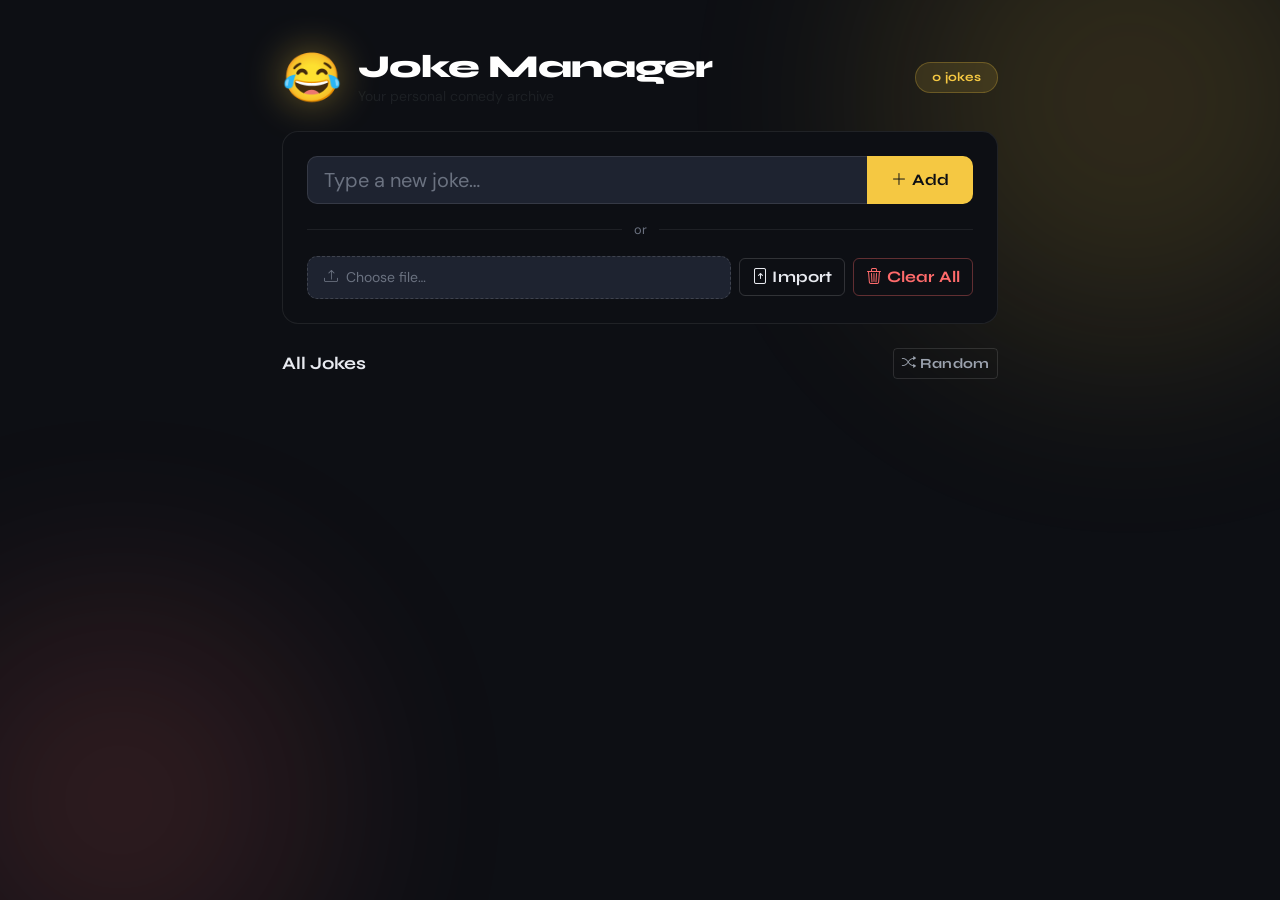
==== joke-api/static/index.html @ 968edb73 "change folder structure" ====
<!DOCTYPE html>
<html lang="uk">
<head>
  <meta charset="UTF-8" />
  <meta name="viewport" content="width=device-width, initial-scale=1" />
  <title>Jokes</title>

  <!-- Bootstrap 5 -->
  <link href="https://cdn.jsdelivr.net/npm/bootstrap@5.3.3/dist/css/bootstrap.min.css" rel="stylesheet">
  <!-- Bootstrap Icons -->
  <link href="https://cdn.jsdelivr.net/npm/bootstrap-icons@1.11.3/font/bootstrap-icons.css" rel="stylesheet">
  <!-- Google Fonts -->
  <link rel="preconnect" href="https://fonts.googleapis.com">
  <link href="https://fonts.googleapis.com/css2?family=Syne:wght@400;700;800&family=DM+Sans:wght@400;500&display=swap" rel="stylesheet">

  <link rel="stylesheet" href="/static/style.css">
</head>
<body>

  <div class="bg-blob b1"></div>
  <div class="bg-blob b2"></div>

  <div class="container py-5">

    <!-- HEADER -->
    <div class="d-flex align-items-center gap-3 mb-4">
      <span class="logo-emoji">😂</span>
      <div>
        <h1 class="mb-0">Joke Manager</h1>
        <p class="text-muted small mb-0">Your personal comedy archive</p>
      </div>
      <span id="jokeCount" class="badge rounded-pill ms-auto px-3 py-2 badge-count">0 jokes</span>
    </div>

    <!-- ADD CARD -->
    <div class="card mb-4">
      <div class="card-body p-4">

        <div class="input-group mb-3">
          <input id="jokeInput" type="text" class="form-control form-control-lg" placeholder="Type a new joke…" autocomplete="off" />
          <button class="btn btn-warning fw-bold px-4" onclick="addJoke()">
            <i class="bi bi-plus-lg me-1"></i>Add
          </button>
        </div>

        <div class="divider-or"><span>or</span></div>

        <div class="d-flex flex-wrap gap-2 align-items-center mt-3">
          <label class="file-label flex-grow-1">
            <i class="bi bi-upload me-2"></i>
            <span id="fileName">Choose file…</span>
            <input type="file" id="file" onchange="updateFileName(this)" />
          </label>
          <button class="btn btn-outline-light fw-semibold" onclick="importFile()">
            <i class="bi bi-file-arrow-up me-1"></i>Import
          </button>
          <button class="btn btn-outline-danger fw-semibold" onclick="clearAll()">
            <i class="bi bi-trash3 me-1"></i>Clear All
          </button>
        </div>

      </div>
    </div>

    <!-- LIST HEADER -->
    <div class="d-flex justify-content-between align-items-center mb-3">
      <h2 class="section-title mb-0">All Jokes</h2>
      <button class="btn btn-outline-secondary btn-sm fw-semibold" onclick="shuffleView()">
        <i class="bi bi-shuffle me-1"></i>Random
      </button>
    </div>

    <ul id="list" class="list-unstyled d-flex flex-column gap-2"></ul>

    <div id="empty" class="empty-state text-center py-5" style="display:none">
      <div style="font-size:3rem;opacity:.4">🎭</div>
      <p class="text-muted mt-2">No jokes yet. Add your first one!</p>
    </div>

  </div>

  <!-- TOAST -->
  <div class="toast-container position-fixed bottom-0 start-50 translate-middle-x pb-4">
    <div id="liveToast" class="toast align-items-center text-bg-dark border border-secondary" role="alert">
      <div class="d-flex">
        <div class="toast-body fw-semibold" id="toastMsg"></div>
        <button type="button" class="btn-close btn-close-white me-2 m-auto" data-bs-dismiss="toast"></button>
      </div>
    </div>
  </div>

  <script src="https://cdn.jsdelivr.net/npm/bootstrap@5.3.3/dist/js/bootstrap.bundle.min.js"></script>
  <script src="/static/app.js"></script>
</body>
</html>
---- static/style.css ----
/* ===== TOKENS ===== */
:root {
  --bs-body-bg: #0d0f14;
  --bs-body-color: #e8eaf0;
  --bs-card-bg: #161a23;
  --bs-border-color: rgba(255,255,255,0.08);
  --accent: #f5c842;
  --font-display: 'Syne', sans-serif;
  --font-body: 'DM Sans', sans-serif;
}

/* ===== BASE ===== */
body {
  font-family: var(--font-body);
  background: var(--bs-body-bg);
  color: var(--bs-body-color);
  min-height: 100vh;
  overflow-x: hidden;
}

/* ===== BACKGROUND BLOBS ===== */
.bg-blob {
  position: fixed;
  border-radius: 50%;
  filter: blur(110px);
  opacity: 0.15;
  pointer-events: none;
  z-index: 0;
}
.b1 { width: 500px; height: 500px; background: #f5c842; top: -150px; right: -100px; }
.b2 { width: 400px; height: 400px; background: #ff6b6b; bottom: -100px; left: -80px; }

.container { position: relative; z-index: 1; max-width: 740px; }

/* ===== HEADER ===== */
.logo-emoji {
  font-size: 3rem;
  line-height: 1;
  filter: drop-shadow(0 0 20px rgba(245,200,66,0.45));
}
h1 {
  font-family: var(--font-display);
  font-weight: 800;
  font-size: 2rem;
  letter-spacing: -0.03em;
  color: #fff;
}
.section-title {
  font-family: var(--font-display);
  font-weight: 700;
  font-size: 1.1rem;
}

/* ===== BADGE ===== */
.badge-count {
  background: rgba(245,200,66,0.12) !important;
  color: var(--accent) !important;
  border: 1px solid rgba(245,200,66,0.25);
  font-family: var(--font-display);
  font-size: 0.78rem;
  letter-spacing: 0.02em;
}

/* ===== CARD ===== */
.card {
  background: var(--bs-card-bg) !important;
  border: 1px solid var(--bs-border-color) !important;
  border-radius: 16px !important;
}

/* ===== FORM CONTROLS ===== */
.form-control {
  background: #1e2330 !important;
  border-color: rgba(255,255,255,0.1) !important;
  color: #e8eaf0 !important;
  border-radius: 10px !important;
}
.form-control::placeholder { color: #6b7280 !important; }
.form-control:focus {
  background: #1e2330 !important;
  border-color: rgba(245,200,66,0.5) !important;
  box-shadow: 0 0 0 3px rgba(245,200,66,0.1) !important;
  color: #e8eaf0 !important;
}
.input-group .form-control { border-radius: 10px 0 0 10px !important; }
.input-group .btn { border-radius: 0 10px 10px 0 !important; }

/* ===== BUTTONS ===== */
.btn { font-family: var(--font-display) !important; font-weight: 700 !important; letter-spacing: 0.01em; }
.btn-warning { background: var(--accent) !important; color: #0d0f14 !important; border: none !important; }
.btn-warning:hover { box-shadow: 0 0 20px rgba(245,200,66,0.3); }
.btn-outline-light { border-color: rgba(255,255,255,0.15) !important; color: #e8eaf0 !important; }
.btn-outline-light:hover { background: rgba(255,255,255,0.08) !important; border-color: rgba(255,255,255,0.3) !important; color: #fff !important; }
.btn-outline-danger { border-color: rgba(255,107,107,0.35) !important; color: #ff6b6b !important; }
.btn-outline-danger:hover { background: rgba(255,107,107,0.12) !important; color: #ff6b6b !important; }
.btn-outline-secondary { border-color: rgba(255,255,255,0.12) !important; color: #9ca3af !important; }
.btn-outline-secondary:hover { background: rgba(255,255,255,0.06) !important; color: #e8eaf0 !important; }

/* ===== DIVIDER ===== */
.divider-or {
  display: flex;
  align-items: center;
  gap: 12px;
  color: #6b7280;
  font-size: 0.8rem;
  margin: 4px 0;
}
.divider-or::before, .divider-or::after {
  content: '';
  flex: 1;
  height: 1px;
  background: rgba(255,255,255,0.07);
}

/* ===== FILE LABEL ===== */
.file-label {
  display: inline-flex;
  align-items: center;
  background: #1e2330;
  border: 1px dashed rgba(255,255,255,0.15);
  border-radius: 10px;
  padding: 10px 16px;
  cursor: pointer;
  font-size: 0.875rem;
  color: #6b7280;
  transition: border-color 0.2s, color 0.2s;
}
.file-label:hover { border-color: rgba(245,200,66,0.4); color: #e8eaf0; }
.file-label input { display: none; }

/* ===== JOKE ITEMS ===== */
.joke-item {
  display: flex;
  align-items: flex-start;
  gap: 12px;
  background: #161a23;
  border: 1px solid rgba(255,255,255,0.07);
  border-radius: 12px;
  padding: 14px 16px;
  animation: fadeUp 0.3s both ease-out;
  transition: border-color 0.2s, background 0.2s;
}
.joke-item:hover {
  border-color: rgba(255,255,255,0.14);
  background: #1e2330;
}
@keyframes fadeUp {
  from { opacity: 0; transform: translateY(8px); }
  to   { opacity: 1; transform: translateY(0); }
}
.joke-num {
  font-family: var(--font-display);
  font-size: 0.7rem;
  font-weight: 700;
  color: #6b7280;
  padding-top: 2px;
  min-width: 30px;
}
.joke-text { flex: 1; font-size: 0.95rem; line-height: 1.55; }
.del-btn {
  background: transparent;
  border: none;
  color: #6b7280;
  cursor: pointer;
  padding: 4px 6px;
  border-radius: 6px;
  display: flex;
  align-items: center;
  transition: color 0.15s, background 0.15s;
}
.del-btn:hover { color: #ff6b6b; background: rgba(255,107,107,0.1); }

/* ===== TOAST ===== */
#liveToast {
  background: #1e2330 !important;
  border: 1px solid rgba(255,255,255,0.12) !important;
  border-radius: 999px !important;
  font-family: var(--font-display);
}

/* ===== RESPONSIVE ===== */
@media (max-width: 480px) {
  h1 { font-size: 1.5rem; }
  .logo-emoji { font-size: 2rem; }
  .badge-count { display: none; }
}
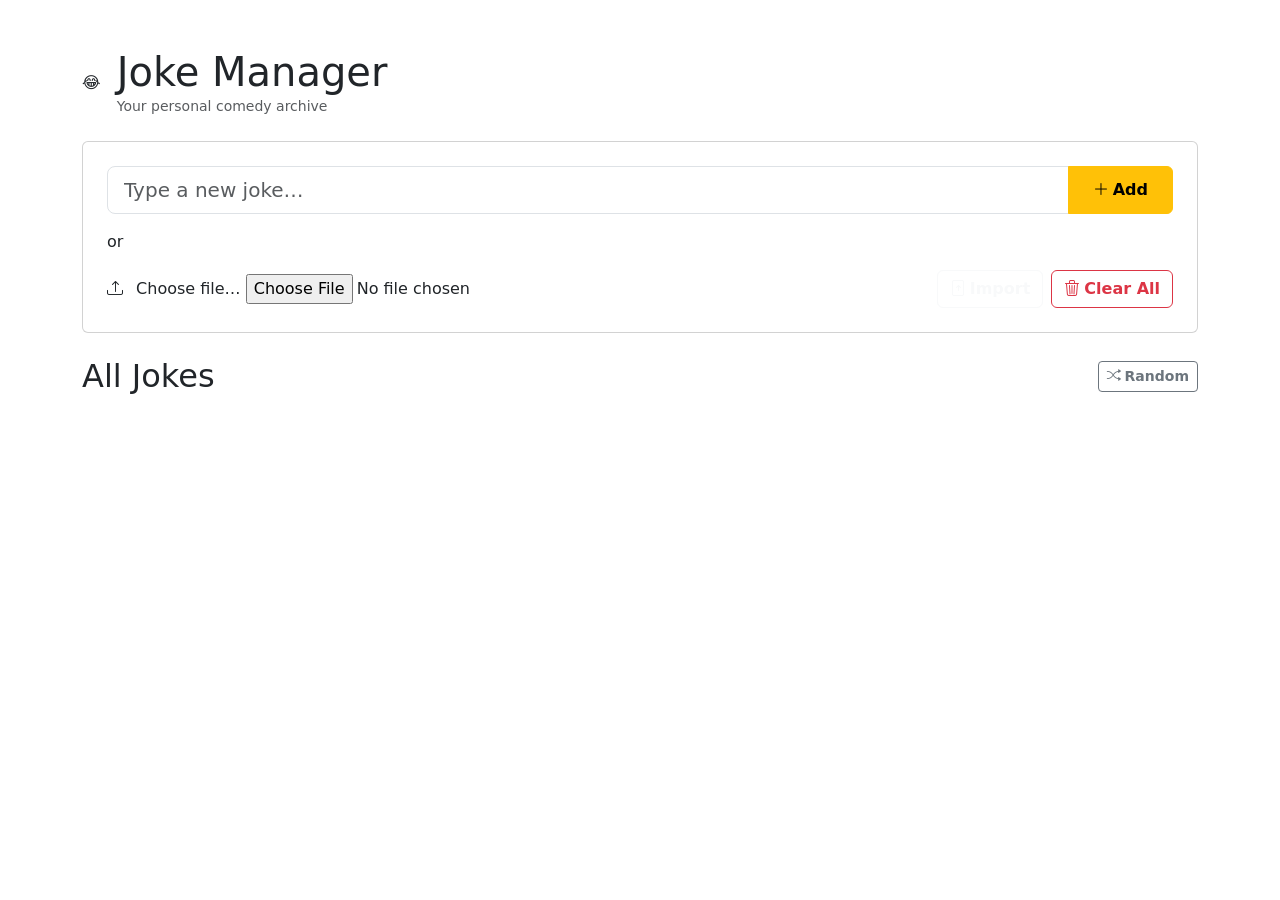
==== commit 6942f4ae: "fix ingress" ====
--- a/joke-api/static/index.html
+++ b/joke-api/static/index.html
@@ -13,7 +13,7 @@
   <link rel="preconnect" href="https://fonts.googleapis.com">
   <link href="https://fonts.googleapis.com/css2?family=Syne:wght@400;700;800&family=DM+Sans:wght@400;500&display=swap" rel="stylesheet">
 
-  <link rel="stylesheet" href="/static/style.css">
+  <link rel="stylesheet" href="static/style.css">
 </head>
 <body>
 
@@ -90,6 +90,6 @@
   </div>
 
   <script src="https://cdn.jsdelivr.net/npm/bootstrap@5.3.3/dist/js/bootstrap.bundle.min.js"></script>
-  <script src="/static/app.js"></script>
+  <script src="static/app.js"></script>
 </body>
 </html>
